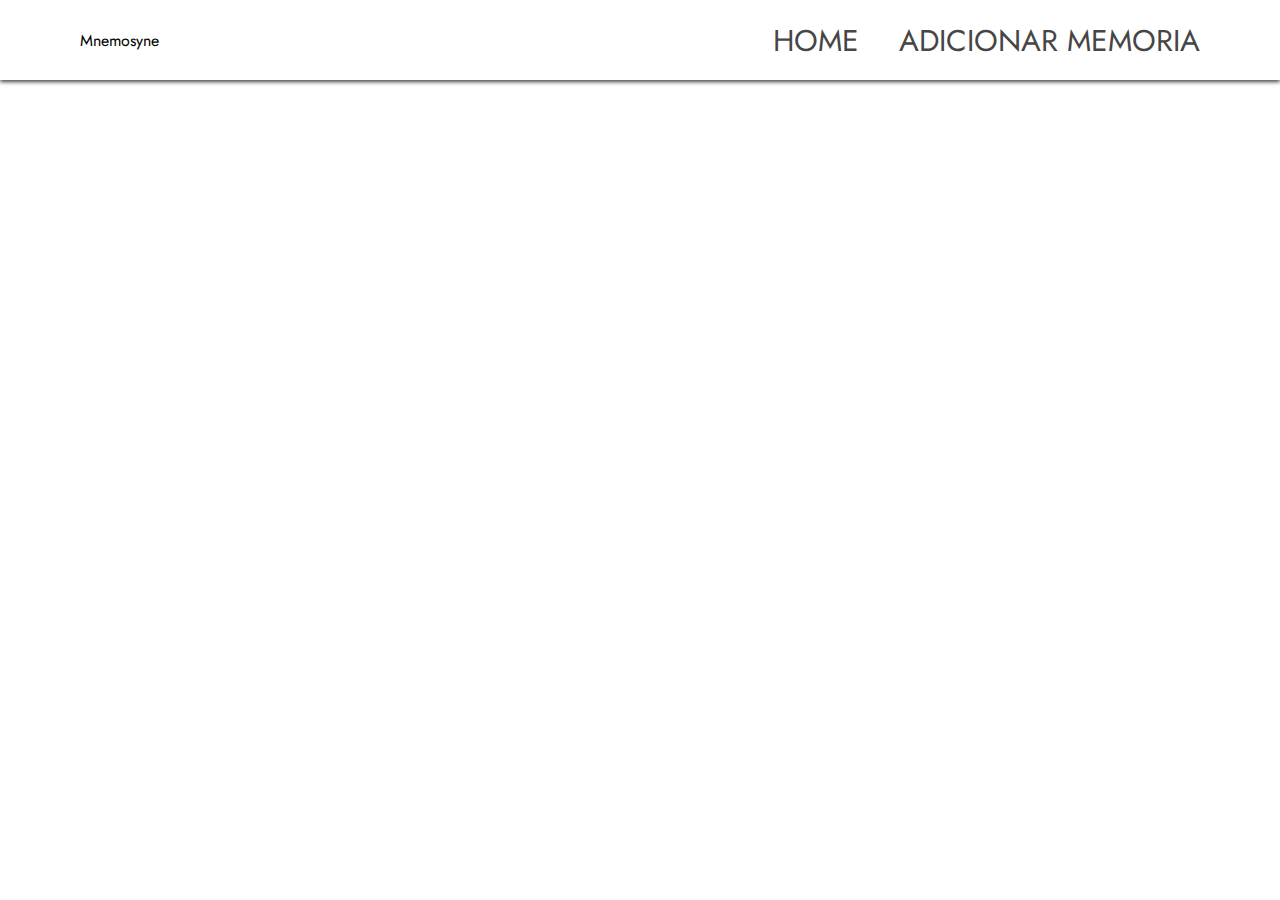
==== home/index.html @ 3efbc8a9 "Subindo aqruivo" ====
<!DOCTYPE html>
<html lang="pt-BR">

<head> <!--configuracao do site-->

    <meta charset="UTF-8">
    <meta name="viewport" content="width=device-width, initial-scale=1.0">
    <title>Documento</title>
    <link rel="stylesheet" href="home.css">

</head>

<body><!--corpo do site-->
    <header class="app-header"><!--cabecalho do site-->

        <p>Mnemosyne</p>
        <div class="links">

            <a href="">HOME</a>
            <a href="">ADICIONAR MEMORIA</a>

        </div>
    </header>
    <main><!--conteudo do site-->
    </main>
    <footer><!--rodape do site-->

    </footer>
</body>

</html>
---- home/home.css ----
@import url('https://fonts.googleapis.com/css2?family=Jost:ital,wght@0,100..900;1,100..900&display=swap');
* { 

    margin: 0px;
    padding: 0px;
    font-family: jost;
}

.app-header{
    
    height: 80px;
    display: flex; /* Muda a orientacao para lado-a-lado */
    align-items: center; /* Deixa o texto centralizado verticalmente */
    justify-content: space-between; /* Joga os elementos para o canto */

    padding-left: 80px;
    padding-right: 80px;

    box-shadow: 0px 2px 4px #464646;
}

.links a{

    font-size: 30px;
    text-decoration: none;/* Tira o traco de baixo da fonte */
    color: #464646;
    padding-left: 35px;
}
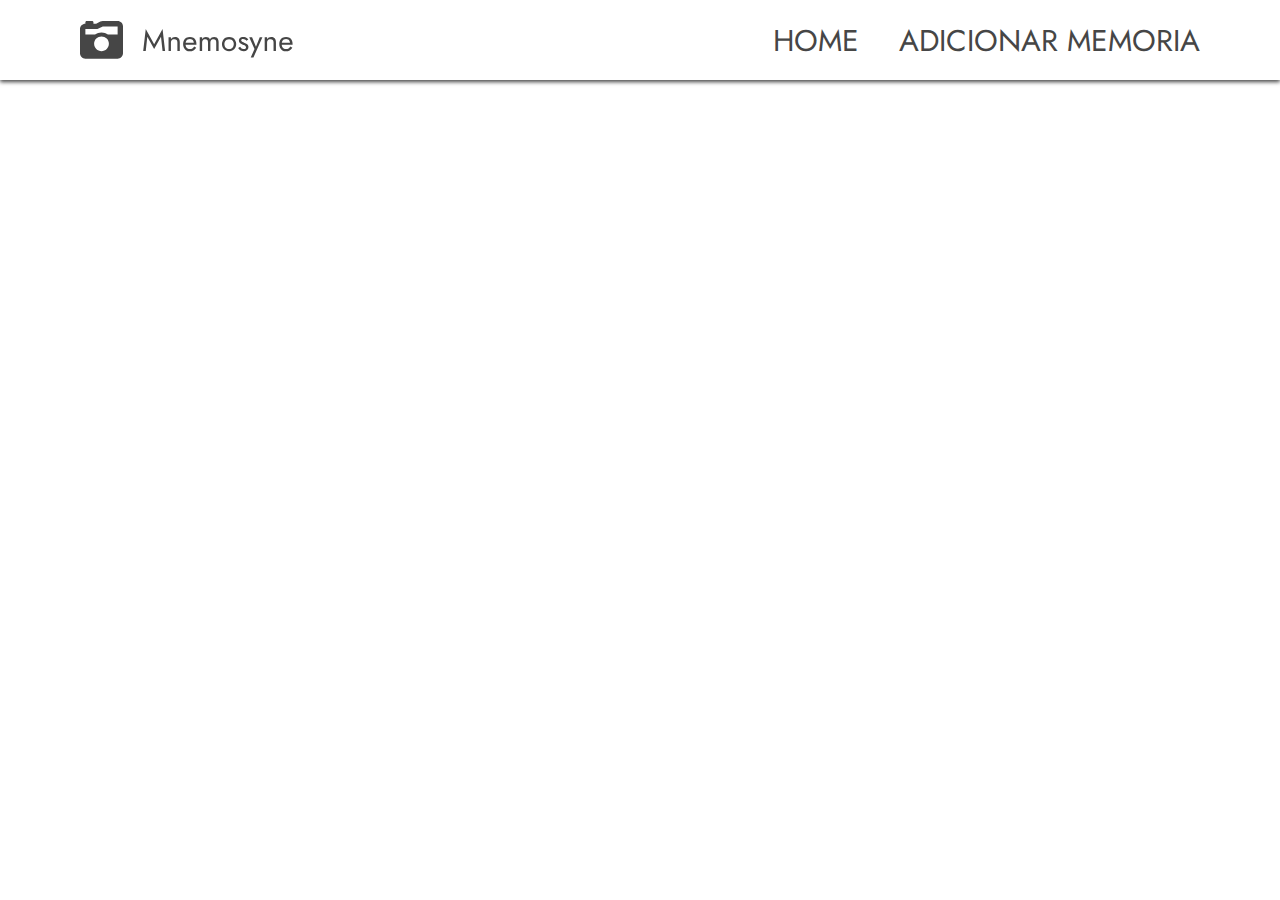
==== commit 4aa584d6: "finalizacao do cabecalho" ====
--- a/home/index.html
+++ b/home/index.html
@@ -13,7 +13,7 @@
 <body><!--corpo do site-->
     <header class="app-header"><!--cabecalho do site-->
 
-        <p>Mnemosyne</p>
+        <img src="../assets/icons/mnemosyne-logo.svg" alt="Logo do site Mnemosyne">
         <div class="links">
 
             <a href="">HOME</a>
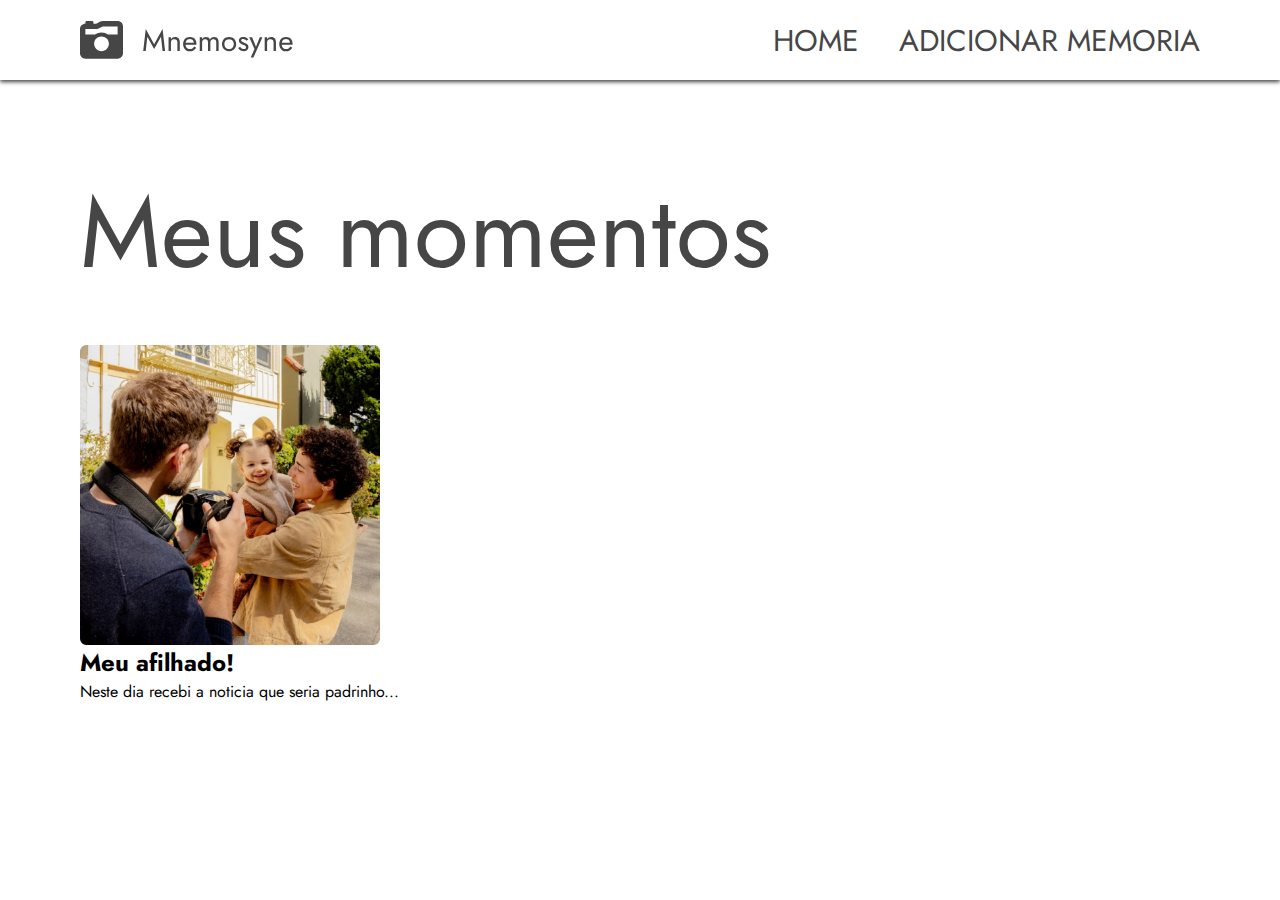
==== commit 16efcf46: "Imagem meu afilhado" ====
--- a/home/index.html
+++ b/home/index.html
@@ -7,6 +7,7 @@
     <meta name="viewport" content="width=device-width, initial-scale=1.0">
     <title>Documento</title>
     <link rel="stylesheet" href="home.css">
+    <link rel="stylesheet" href="../assets/styles/global.css">
 
 </head>
 
@@ -21,7 +22,24 @@
 
         </div>
     </header>
-    <main><!--conteudo do site-->
+    <main class="app-main"><!--conteudo do site-->
+
+        <h1>Meus momentos</h1>
+
+        <div class="memories-container">
+
+            <div class="memory-card">
+
+                <div class="image"></div>
+
+                <h2>Meu afilhado!</h2>
+
+                <p>Neste dia recebi a noticia que seria padrinho...</p>
+
+            </div>
+
+        </div>
+
     </main>
     <footer><!--rodape do site-->
 
--- a/home/home.css
+++ b/home/home.css
@@ -25,4 +25,25 @@
     text-decoration: none;/* Tira o traco de baixo da fonte */
     color: #464646;
     padding-left: 35px;
+}
+
+.app-main{
+
+    padding: 80px;
+}
+
+.memory-card{
+
+    margin-right: 40px;
+    margin-bottom: 40px;
+}
+
+.memory-card .image{
+
+    height: 300px;
+    width: 300px;
+
+    background-image: url("../assets/imgs/bg1.png");
+    background-size: cover;
+
 }--- a/assets/styles/global.css
+++ b/assets/styles/global.css
@@ -0,0 +1,7 @@
+h1{
+
+    font-size: 100px;
+    font-weight: normal;
+    margin-bottom: 40px;
+    color: #464646;
+}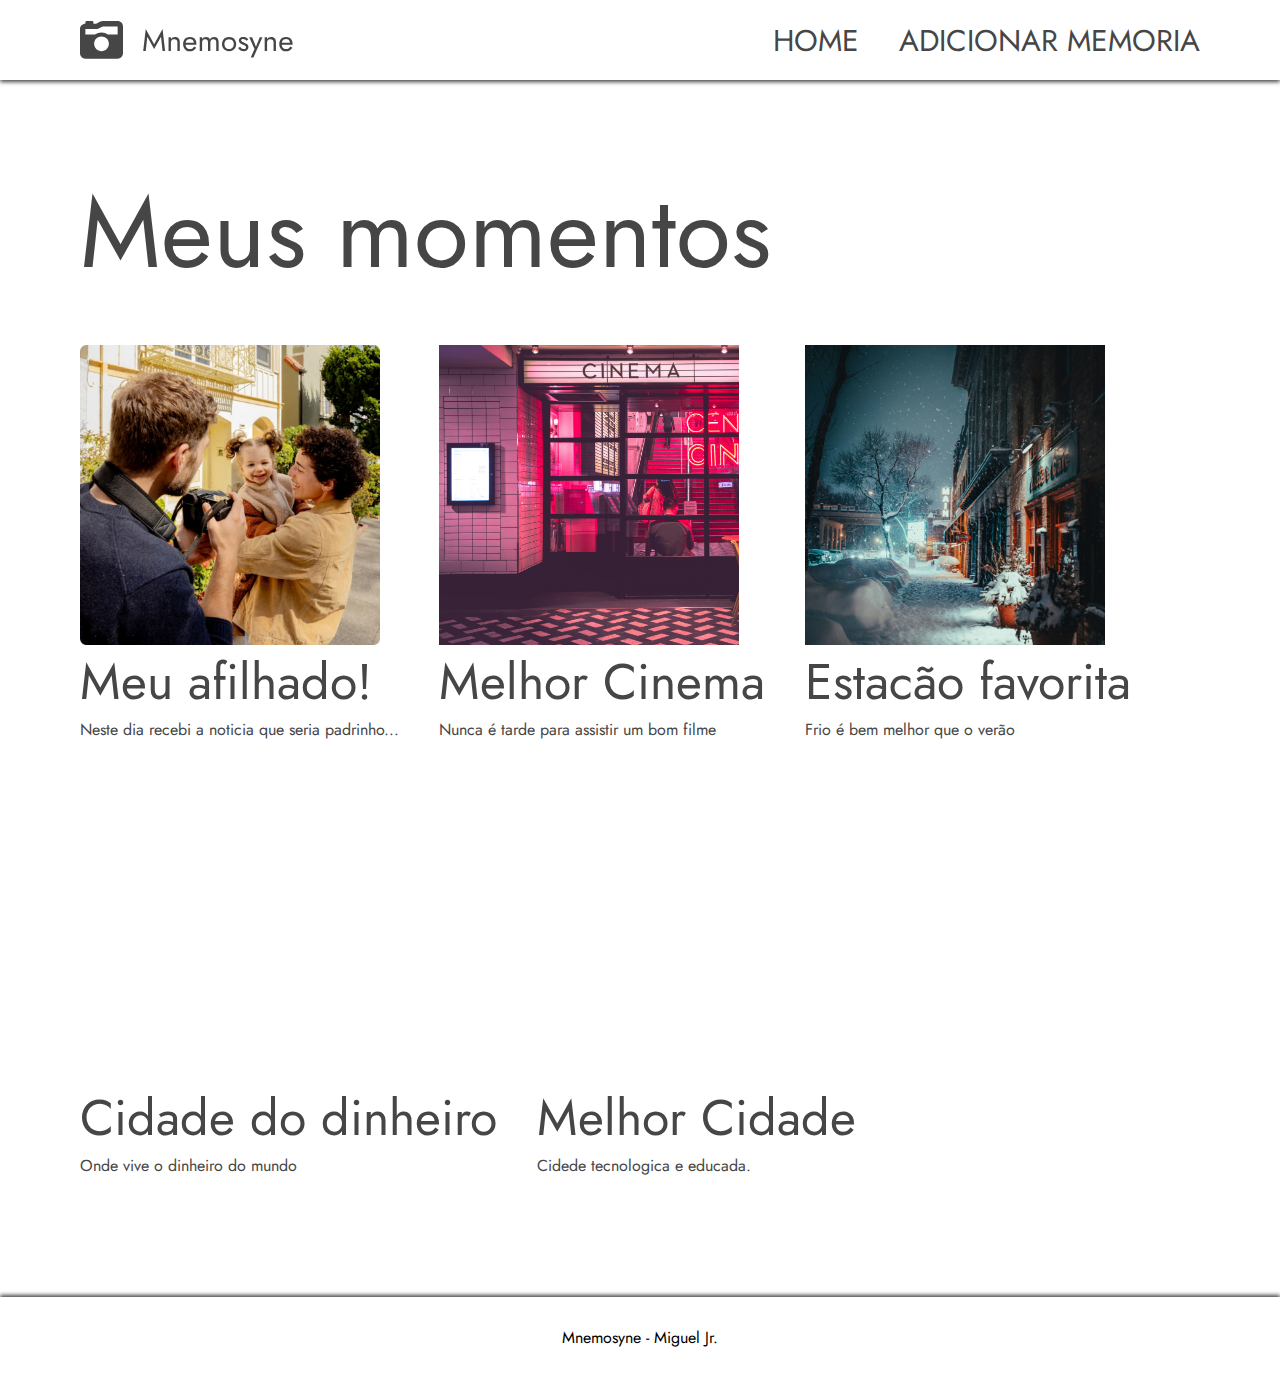
==== commit eed305a8: "Tela final" ====
--- a/home/index.html
+++ b/home/index.html
@@ -38,10 +38,52 @@
 
             </div>
 
+            <div class="memory-card">
+
+                <div class="cinema"></div>
+
+                <h2>Melhor Cinema</h2>
+
+                <p>Nunca é tarde para assistir um bom filme</p>
+
+            </div>
+
+            <div class="memory-card">
+
+                <div class="inverno"></div>
+
+                <h2>Estacão favorita</h2>
+
+                <p>Frio é bem melhor que o verão</p>
+
+            </div>
+
+            <div class="memory-card">
+
+                <div class="ny"></div>
+
+                <h2>Cidade do dinheiro</h2>
+
+                <p>Onde vive o dinheiro do mundo</p>
+
+            </div>
+
+            <div class="memory-card">
+
+                <div class="Tokyo"></div>
+
+                <h2>Melhor Cidade</h2>
+
+                <p>Cidede tecnologica e educada.</p>
+
+            </div>
+
         </div>
 
     </main>
-    <footer><!--rodape do site-->
+    <footer class="app-footer">
+        
+        <p>Mnemosyne - Miguel Jr.</p><!--rodape do site-->
 
     </footer>
 </body>
--- a/home/home.css
+++ b/home/home.css
@@ -19,6 +19,19 @@
     box-shadow: 0px 2px 4px #464646;
 }
 
+.app-footer{
+    
+    height: 80px;
+    display: flex; /* Muda a orientacao para lado-a-lado */
+    align-items: center; /* Deixa o texto centralizado verticalmente */
+    justify-content: center; /* Joga os elementos para o canto */
+
+    padding-left: 80px;
+    padding-right: 80px;
+
+    box-shadow: 0px -2px 4px #464646;
+}
+
 .links a{
 
     font-size: 30px;
@@ -36,6 +49,14 @@
 
     margin-right: 40px;
     margin-bottom: 40px;
+
+    transition: all ease 0.3s;
+}
+
+.memory-card:hover{
+
+    cursor: pointer;
+    scale: 1.05;
 }
 
 .memory-card .image{
@@ -46,4 +67,63 @@
     background-image: url("../assets/imgs/bg1.png");
     background-size: cover;
 
+}
+
+.memory-card .cinema{
+
+    height: 300px;
+    width: 300px;
+
+    background-image: url("../assets/imgs/Cinema.jpg");
+    background-size: cover;
+
+}
+
+.memory-card .inverno{
+
+    height: 300px;
+    width: 300px;
+
+    background-image: url("../assets/imgs/Inverno.jpg");
+    background-size: cover;
+
+}
+
+.memory-card .ny{
+
+    height: 300px;
+    width: 300px;
+
+    background-image: url("../assets/imgs/NY.jpg");
+    background-size: cover;
+
+}
+
+.memory-card .Tokyo{
+
+    height: 300px;
+    width: 300px;
+
+    background-image: url("../assets/imgs/Tokyo.jpg");
+    background-size: cover;
+
+}
+
+
+.memory-card h2{
+
+    font-size: 50px;
+    font-weight: normal; /* Remove o negrito */
+    color: #464646;
+}
+
+.memory-card p{
+    
+    color: #464646;
+}
+
+.memories-container{
+
+    display: flex;
+    flex-wrap: wrap;
 }